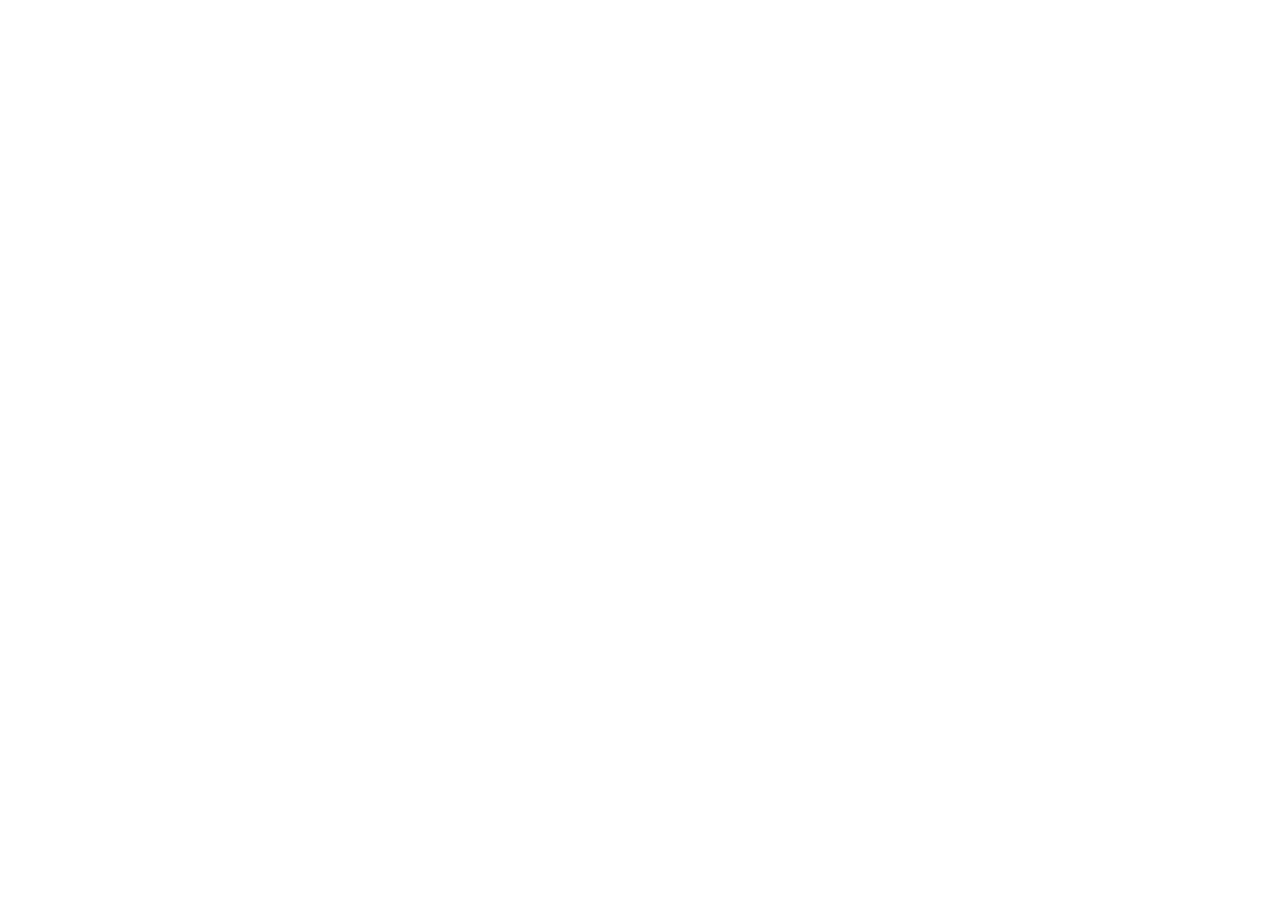
==== index.html @ 8237824b "first commit" ====
<!DOCTYPE html>
<html>
<head>
  <base href="$FLUTTER_BASE_HREF">
  <meta charset="UTF-8">
  <meta content="IE=Edge" http-equiv="X-UA-Compatible">
  <meta name="description" content="조호성 — Backend / Infra Engineer Portfolio">
  <meta name="viewport" content="width=device-width, initial-scale=1.0">
  <title>조호성 — Portfolio</title>
  <link rel="manifest" href="manifest.json">

  <!-- Spline 3D viewer -->
  <script type="module" src="https://unpkg.com/@splinetool/viewer@1.12.92/build/spline-viewer.js"></script>

  <style>
    /* make spline-viewer background fully transparent */
    spline-viewer {
      width: 100%;
      height: 100%;
      --background-color: transparent !important;
    }
    spline-viewer::part(canvas) {
      background: transparent !important;
    }
  </style>
</head>
<body>
  <script src="flutter_bootstrap.js" async></script>
</body>
</html>
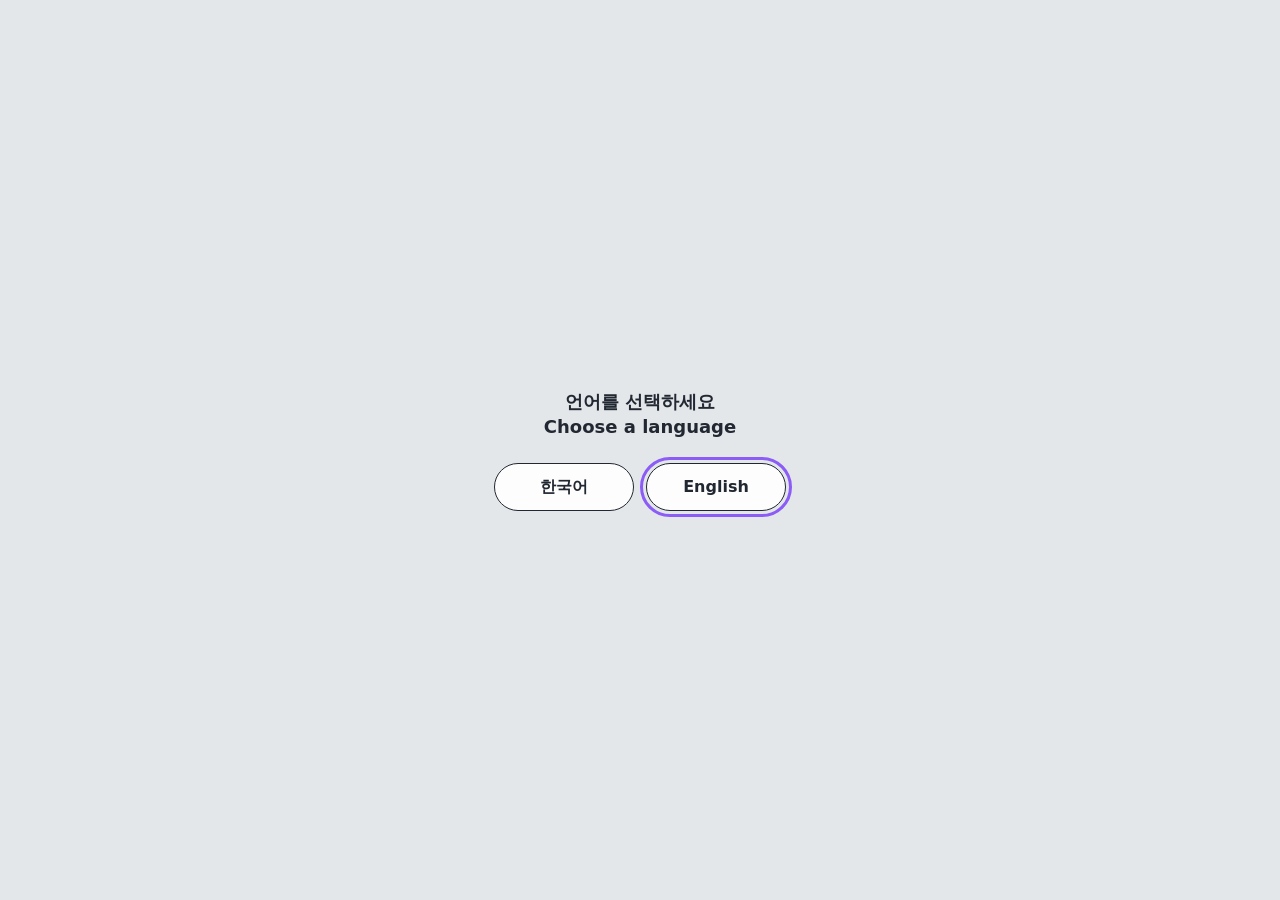
==== commit 11bee222: "Add Korean/English language picker and English build First visit asks for 한국어 or English and stores " ====
--- a/index.html
+++ b/index.html
@@ -1,7 +1,7 @@
 <!DOCTYPE html>
 <html>
 <head>
-  <base href="$FLUTTER_BASE_HREF">
+  <base href="/Portfolio-Flutter/">
   <meta charset="UTF-8">
   <meta content="IE=Edge" http-equiv="X-UA-Compatible">
   <meta name="description" content="조호성 — Backend / Infra Engineer Portfolio">
@@ -9,22 +9,178 @@
   <title>조호성 — Portfolio</title>
   <link rel="manifest" href="manifest.json">
 
-  <!-- Spline 3D viewer -->
-  <script type="module" src="https://unpkg.com/@splinetool/viewer@1.12.92/build/spline-viewer.js"></script>
+</head>
+<body>
 
   <style>
-    /* make spline-viewer background fully transparent */
-    spline-viewer {
-      width: 100%;
-      height: 100%;
-      --background-color: transparent !important;
+    #back-affordance{
+      position:fixed; top:16px; left:56px; z-index:2147483000;
+      display:none; align-items:center; gap:10px;
+      height:48px; min-width:104px; padding:0 20px; box-sizing:border-box;
+      border:1.5px solid #222832; border-radius:999px;
+      background:rgba(255,255,255,.92); backdrop-filter:blur(14px);
+      font:600 16px/1 A2Z,system-ui,sans-serif; color:#222832;
+      cursor:pointer; box-shadow:0 8px 24px rgba(34,40,50,.14);
+      opacity:0; transform:translateY(-6px);
+      transition:opacity .22s ease, transform .22s ease,
+                 background .16s ease, color .16s ease;
     }
-    spline-viewer::part(canvas) {
-      background: transparent !important;
+    #back-affordance.on{ display:inline-flex; }
+    #back-affordance.show{ opacity:1; transform:translateY(0); }
+    #back-affordance:hover{ background:#222832; color:#E4E7EA; }
+    #back-affordance:hover svg{ stroke:#E4E7EA; }
+    #back-affordance:focus-visible{ outline:3px solid #8B5CF6; outline-offset:3px; }
+    @media (max-width:720px){ #back-affordance{ left:20px; } }
+    @media (prefers-color-scheme:dark){
+      #back-affordance{ background:rgba(18,22,28,.92); border-color:#E9ECF1; color:#E9ECF1; }
+      #back-affordance svg{ stroke:#E9ECF1; }
     }
   </style>
-</head>
-<body>
-  <script src="flutter_bootstrap.js" async></script>
+  <button id="back-affordance" type="button" aria-label="뒤로">
+    <svg width="20" height="20" viewBox="0 0 24 24" fill="none"
+         stroke="#222832" stroke-width="2.2" stroke-linecap="round" stroke-linejoin="round">
+      <path d="M19 12H5M11 18l-6-6 6-6"/>
+    </svg>
+    <span>뒤로</span>
+  </button>
+  <script>
+    (function () {
+      var el = document.getElementById('back-affordance');
+      var y = 0;                 // estimated scroll offset
+      var THRESHOLD = 90;        // original header is 80 tall
+
+      function onProject() { return /#\/project\//.test(location.hash); }
+
+      function render() {
+        var active = onProject();
+        el.classList.toggle('on', active);
+        el.classList.toggle('show', active && y > THRESHOLD);
+      }
+      function bump(d) { y = Math.max(0, y + d); render(); }
+
+      addEventListener('wheel', function (e) { bump(e.deltaY); }, { passive: true });
+
+      var ty = null;
+      addEventListener('touchstart', function (e) {
+        ty = e.touches[0].clientY;
+      }, { passive: true });
+      addEventListener('touchmove', function (e) {
+        if (ty !== null) { bump(ty - e.touches[0].clientY); ty = e.touches[0].clientY; }
+      }, { passive: true });
+
+      addEventListener('keydown', function (e) {
+        if (e.key === 'Escape' && onProject()) { el.click(); return; }
+        if (e.key === 'PageDown' || e.key === ' ') bump(600);
+        else if (e.key === 'PageUp') bump(-600);
+        else if (e.key === 'ArrowDown') bump(60);
+        else if (e.key === 'ArrowUp') bump(-60);
+        else if (e.key === 'End') bump(100000);
+        else if (e.key === 'Home') { y = 0; render(); }
+      });
+
+      el.addEventListener('click', function () {
+        if (history.length > 1) history.back();
+        else location.hash = '#/portfolio';
+      });
+
+      addEventListener('hashchange', function () { y = 0; render(); });
+      render();
+    })();
+  </script>
+
+  <style>
+    #lang-gate{
+      position:fixed; inset:0; z-index:2147483001;
+      display:flex; align-items:center; justify-content:center; padding:16px;
+      background:#E4E7EA; color:#222832;
+      font:600 16px/1.4 A2Z,system-ui,sans-serif;
+    }
+    #lang-gate[hidden], #lang-toggle[hidden]{ display:none; }
+    #lang-gate p{ margin:0 0 24px; text-align:center; font-size:18px; }
+    #lang-gate .row{ display:flex; gap:12px; justify-content:center; flex-wrap:wrap; }
+    #lang-gate button, #lang-toggle{
+      height:48px; padding:0 24px; box-sizing:border-box;
+      border:1.5px solid #222832; border-radius:999px;
+      background:rgba(255,255,255,.92); color:#222832;
+      font:600 16px/1 A2Z,system-ui,sans-serif; cursor:pointer;
+      transition:background .16s ease, color .16s ease;
+    }
+    #lang-gate button{ min-width:140px; }
+    #lang-toggle{
+      position:fixed; right:16px; bottom:16px; z-index:2147483000;
+      height:40px; padding:0 16px; font-size:14px;
+      backdrop-filter:blur(14px); box-shadow:0 8px 24px rgba(34,40,50,.14);
+    }
+    #lang-gate button:hover, #lang-toggle:hover{ background:#222832; color:#E4E7EA; }
+    #lang-gate button:focus-visible, #lang-toggle:focus-visible{ outline:3px solid #8B5CF6; outline-offset:3px; }
+    @media (prefers-color-scheme:dark){
+      #lang-gate{ background:#12161C; color:#E9ECF1; }
+      #lang-gate button, #lang-toggle{ background:rgba(18,22,28,.92); border-color:#E9ECF1; color:#E9ECF1; }
+      #lang-gate button:hover, #lang-toggle:hover{ background:#E9ECF1; color:#12161C; }
+    }
+  </style>
+  <div id="lang-gate" role="dialog" aria-modal="true" aria-labelledby="lang-gate-title" hidden>
+    <div>
+      <p id="lang-gate-title">언어를 선택하세요<br>Choose a language</p>
+      <div class="row">
+        <button type="button" data-lang="ko" lang="ko">한국어</button>
+        <button type="button" data-lang="en" lang="en">English</button>
+      </div>
+    </div>
+  </div>
+  <button id="lang-toggle" type="button" hidden></button>
+  <script>
+    // Picks main.dart.js (ko) or main.dart.en.js (en) before Flutter boots.
+    // ?lang=en|ko in the URL wins, so an English link can be shared directly.
+    // English strings live in i18n/en.json; rebuild with: node i18n/build-en.js
+    (function () {
+      function load() { try { return localStorage.getItem('lang'); } catch (e) { return null; } }
+      function save(l) { try { localStorage.setItem('lang', l); } catch (e) {} }
+      function valid(l) { return l === 'ko' || l === 'en'; }
+
+      var param = new URLSearchParams(location.search).get('lang');
+      if (valid(param)) save(param);
+      var lang = valid(param) ? param : load();
+
+      function start(l) {
+        window.PORTFOLIO_LANG = l;
+        document.getElementById('lang-gate').remove();
+        if (l === 'en') {
+          var back = document.getElementById('back-affordance');
+          back.setAttribute('aria-label', 'Back');
+          back.querySelector('span').textContent = 'Back';
+        }
+
+        var t = document.getElementById('lang-toggle');
+        t.textContent = l === 'en' ? '한국어' : 'English';
+        t.lang = l === 'en' ? 'ko' : 'en';
+        t.hidden = false;
+        t.onclick = function () {
+          save(l === 'en' ? 'ko' : 'en');
+          if (!param) return location.reload();
+          var u = new URL(location.href);
+          u.searchParams.delete('lang');
+          location.replace(u); // drop ?lang= so it can't override the new choice
+        };
+
+        var s = document.createElement('script');
+        s.src = 'flutter_bootstrap.js';
+        s.async = true;
+        document.body.appendChild(s);
+      }
+
+      if (valid(lang)) return start(lang);
+
+      var gate = document.getElementById('lang-gate');
+      gate.hidden = false;
+      gate.querySelectorAll('button').forEach(function (b) {
+        b.onclick = function () {
+          save(b.dataset.lang);
+          start(b.dataset.lang);
+        };
+      });
+      gate.querySelector('[data-lang="' + (/^ko/i.test(navigator.language) ? 'ko' : 'en') + '"]').focus();
+    })();
+  </script>
 </body>
 </html>
